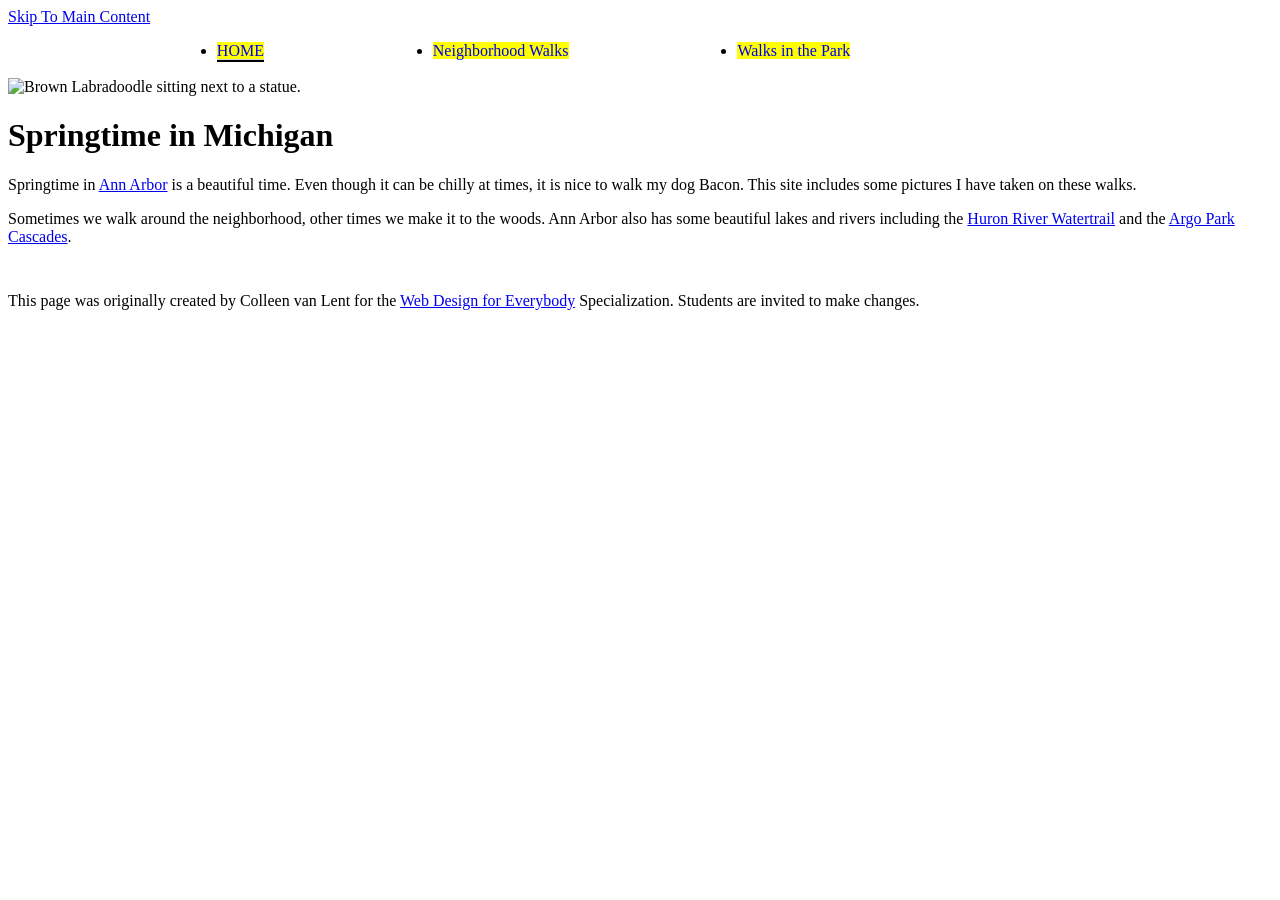
==== index.html @ 7d7ff876 "Week-2" ====
<!DOCTYPE html>
<html lang="en">

<head>
  <meta charset="utf-8">
  <meta name="viewport" content="width=device-width">
  <title>Springtime In Michigan</title>
  <link rel="stylesheet" href="css/style.css">
</head>

<body>
  <a href="#main_content">Skip To Main Content</a>
  <header>
    <nav>
      <ul>
        <li class="current"><a href="index.html">Home</a></li>
        <li><a href="neighborhood.html">Neighborhood Walks</a></li>
        <li><a href="parks.html">Walks in the Park</a></li>
      </ul>
    </nav>
    <img src="images/BaconGallupPark.jpg" width="200" alt="Brown Labradoodle sitting next to a statue.">
    <h1>Springtime in Michigan</h1>
  </header>
  <main id="main_content">
    <p>Springtime in <a href="https://www.michigan.org/city/ann-arbor">Ann Arbor</a> is a beautiful time. Even though
      it can be chilly at times, it is nice to walk my dog Bacon. This site includes some pictures I have taken on
      these walks. </p>

    <p>Sometimes we walk around the neighborhood, other times we make it to the woods. Ann Arbor also has some
      beautiful lakes and rivers including the <a
        href="https://www.annarbor.org/things-to-do/recreation-outdoors/huron-river/">Huron River Watertrail</a> and
      the <a href="https://www.a2gov.org/departments/Parks-Recreation/parks-places/argo/pages/default.aspx">Argo Park
        Cascades</a>.</p>
  </main>
  <footer>
    <p>This page was originally created by Colleen van Lent for the <a
        href="https://www.coursera.org/specializations/web-design"> Web Design for Everybody</a> Specialization.
      Students are invited to make changes.</p>
  </footer>
</body>

</html>
---- css/style.css ----
main {
  min-height: 100px;
}

nav a {
  text-decoration: none;
  background-color: yellow;
}

ul {
  display: flex;
  flex-direction: row;
  justify-content: space-evenly;
}

.current {
  text-transform: uppercase;
  background-color: lightgray;
  border-bottom: 2px solid black;
}


nav {
  display: inline-block;
  width: 80%;
}


nav img {
  width: 10%;
}


.grid {
  display: grid;
  grid-template-columns: 40% 40%;
  justify-content: space-around; 
  align-items: center;           
  row-gap: 20px;                 
}


.grid img {
  width: 100%;
  height: auto;
}


.flex {
  display: flex;
  flex-wrap: wrap;               
  justify-content: space-between; 
}
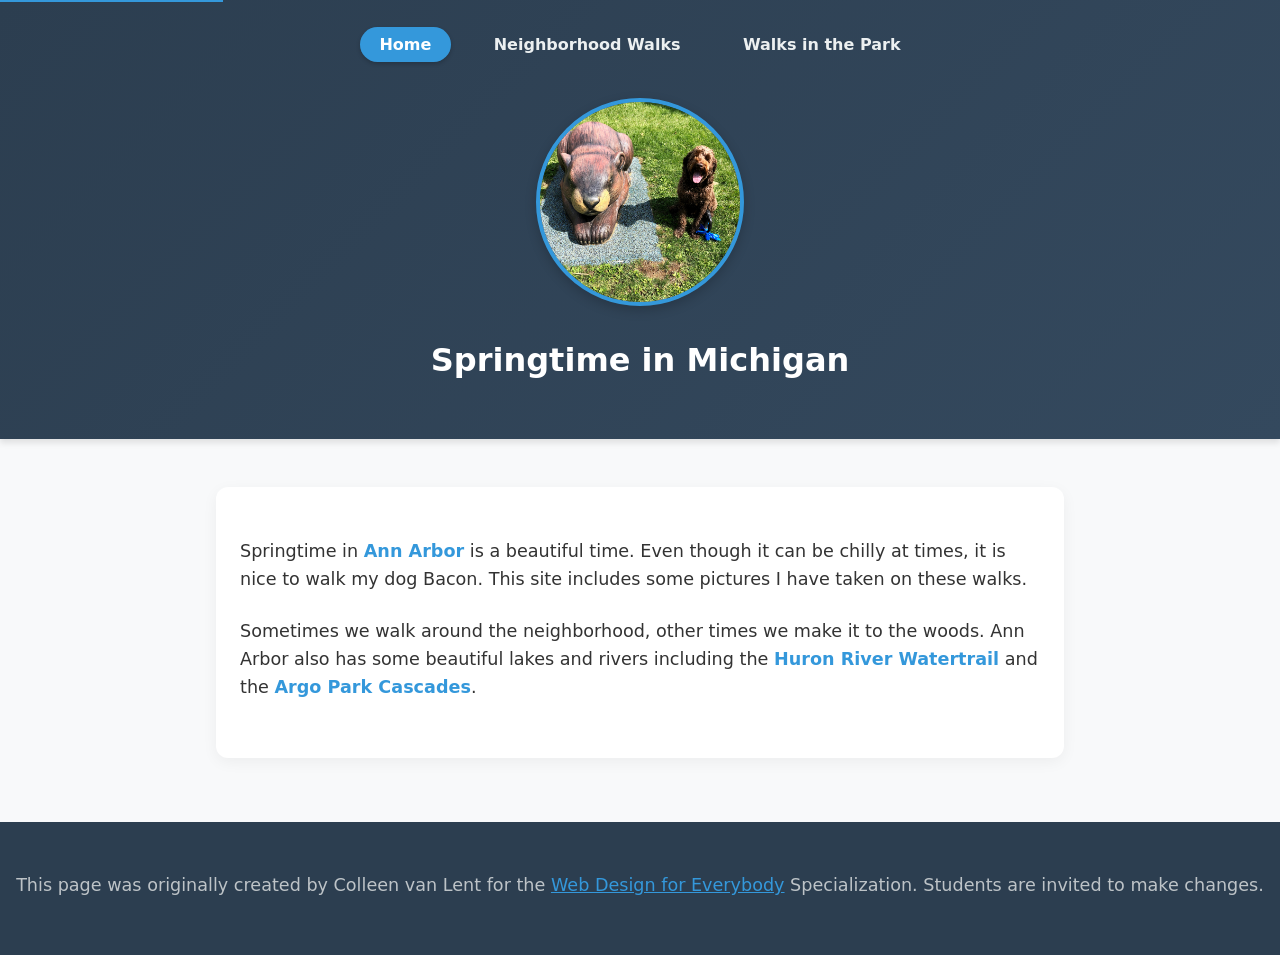
==== commit acb87050: "changed_week2_status" ====
--- a/index.html
+++ b/index.html
@@ -1,15 +1,13 @@
 <!DOCTYPE html>
 <html lang="en">
-
 <head>
   <meta charset="utf-8">
-  <meta name="viewport" content="width=device-width">
+  <meta name="viewport" content="width=device-width, initial-scale=1.0">
   <title>Springtime In Michigan</title>
-  <link rel="stylesheet" href="css/style.css">
+  <link rel="stylesheet" href="css/style1.css">
 </head>
-
 <body>
-  <a href="#main_content">Skip To Main Content</a>
+  <a href="#main_content" class="skip-link">Skip To Main Content</a>
   <header>
     <nav>
       <ul>
@@ -18,14 +16,13 @@
         <li><a href="parks.html">Walks in the Park</a></li>
       </ul>
     </nav>
-    <img src="images/BaconGallupPark.jpg" width="200" alt="Brown Labradoodle sitting next to a statue.">
+    <img src="images/BaconGallupPark.jpg" width="200" height="200" alt="Brown Labradoodle sitting next to a statue.">
     <h1>Springtime in Michigan</h1>
   </header>
   <main id="main_content">
     <p>Springtime in <a href="https://www.michigan.org/city/ann-arbor">Ann Arbor</a> is a beautiful time. Even though
       it can be chilly at times, it is nice to walk my dog Bacon. This site includes some pictures I have taken on
-      these walks. </p>
-
+      these walks.</p>
     <p>Sometimes we walk around the neighborhood, other times we make it to the woods. Ann Arbor also has some
       beautiful lakes and rivers including the <a
         href="https://www.annarbor.org/things-to-do/recreation-outdoors/huron-river/">Huron River Watertrail</a> and
@@ -38,5 +35,4 @@
       Students are invited to make changes.</p>
   </footer>
 </body>
-
 </html>
--- a/css/style1.css
+++ b/css/style1.css
@@ -0,0 +1,96 @@
+:root {
+      --primary: #2c3e50;
+      --secondary: #34495e;
+      --accent: #3498db;
+      --bg: #f8f9fa;
+      --text: #333;
+    }
+    body {
+      font-family: 'Segoe UI', system-ui, sans-serif;
+      line-height: 1.6;
+      margin: 0;
+      padding: 0;
+      background-color: var(--bg);
+      color: var(--text);
+    }
+    .skip-link {
+      position: absolute;
+      top: -40px;
+      left: 0;
+      background: var(--accent);
+      color: white;
+      padding: 8px 16px;
+      z-index: 100;
+      transition: top 0.3s;
+      text-decoration: none;
+      font-weight: bold;
+    }
+    .skip-link:focus { top: 0; }
+    header {
+      background: linear-gradient(135deg, var(--primary), var(--secondary));
+      color: white;
+      padding: 2rem 0;
+      text-align: center;
+      box-shadow: 0 4px 6px rgba(0,0,0,0.1);
+    }
+    nav ul {
+      list-style: none;
+      padding: 0;
+      margin: 0 0 1.5rem 0;
+      display: flex;
+      justify-content: center;
+      gap: 1.5rem;
+      flex-wrap: wrap;
+    }
+    nav a {
+      text-decoration: none;
+      color: #ecf0f1;
+      font-weight: 600;
+      padding: 0.5rem 1.2rem;
+      border-radius: 25px;
+      transition: all 0.3s ease;
+    }
+    nav a:hover, li.current a {
+      background-color: var(--accent);
+      color: white;
+      box-shadow: 0 2px 4px rgba(0,0,0,0.2);
+    }
+    header img {
+      border-radius: 50%;
+      border: 4px solid var(--accent);
+      box-shadow: 0 4px 12px rgba(0,0,0,0.2);
+      object-fit: cover;
+      margin-top: 1rem;
+      transition: transform 0.3s ease;
+    }
+    header img:hover {
+      transform: scale(1.05);
+    }
+    main {
+      max-width: 800px;
+      margin: 3rem auto;
+      padding: 0 1.5rem;
+      background: white;
+      border-radius: 12px;
+      box-shadow: 0 4px 15px rgba(0,0,0,0.05);
+      padding-top: 2rem;
+      padding-bottom: 2rem;
+    }
+    p { font-size: 1.1rem; margin-bottom: 1.5rem; }
+    main a {
+      color: var(--accent);
+      text-decoration: none;
+      font-weight: 600;
+      border-bottom: 2px solid transparent;
+      transition: border-color 0.3s;
+    }
+    main a:hover { border-color: var(--accent); }
+    footer {
+      background-color: var(--primary);
+      color: #bdc3c7;
+      text-align: center;
+      padding: 2rem 1rem;
+      margin-top: 4rem;
+    }
+    footer a { color: var(--accent); }
+    footer a:hover { color: white; }
